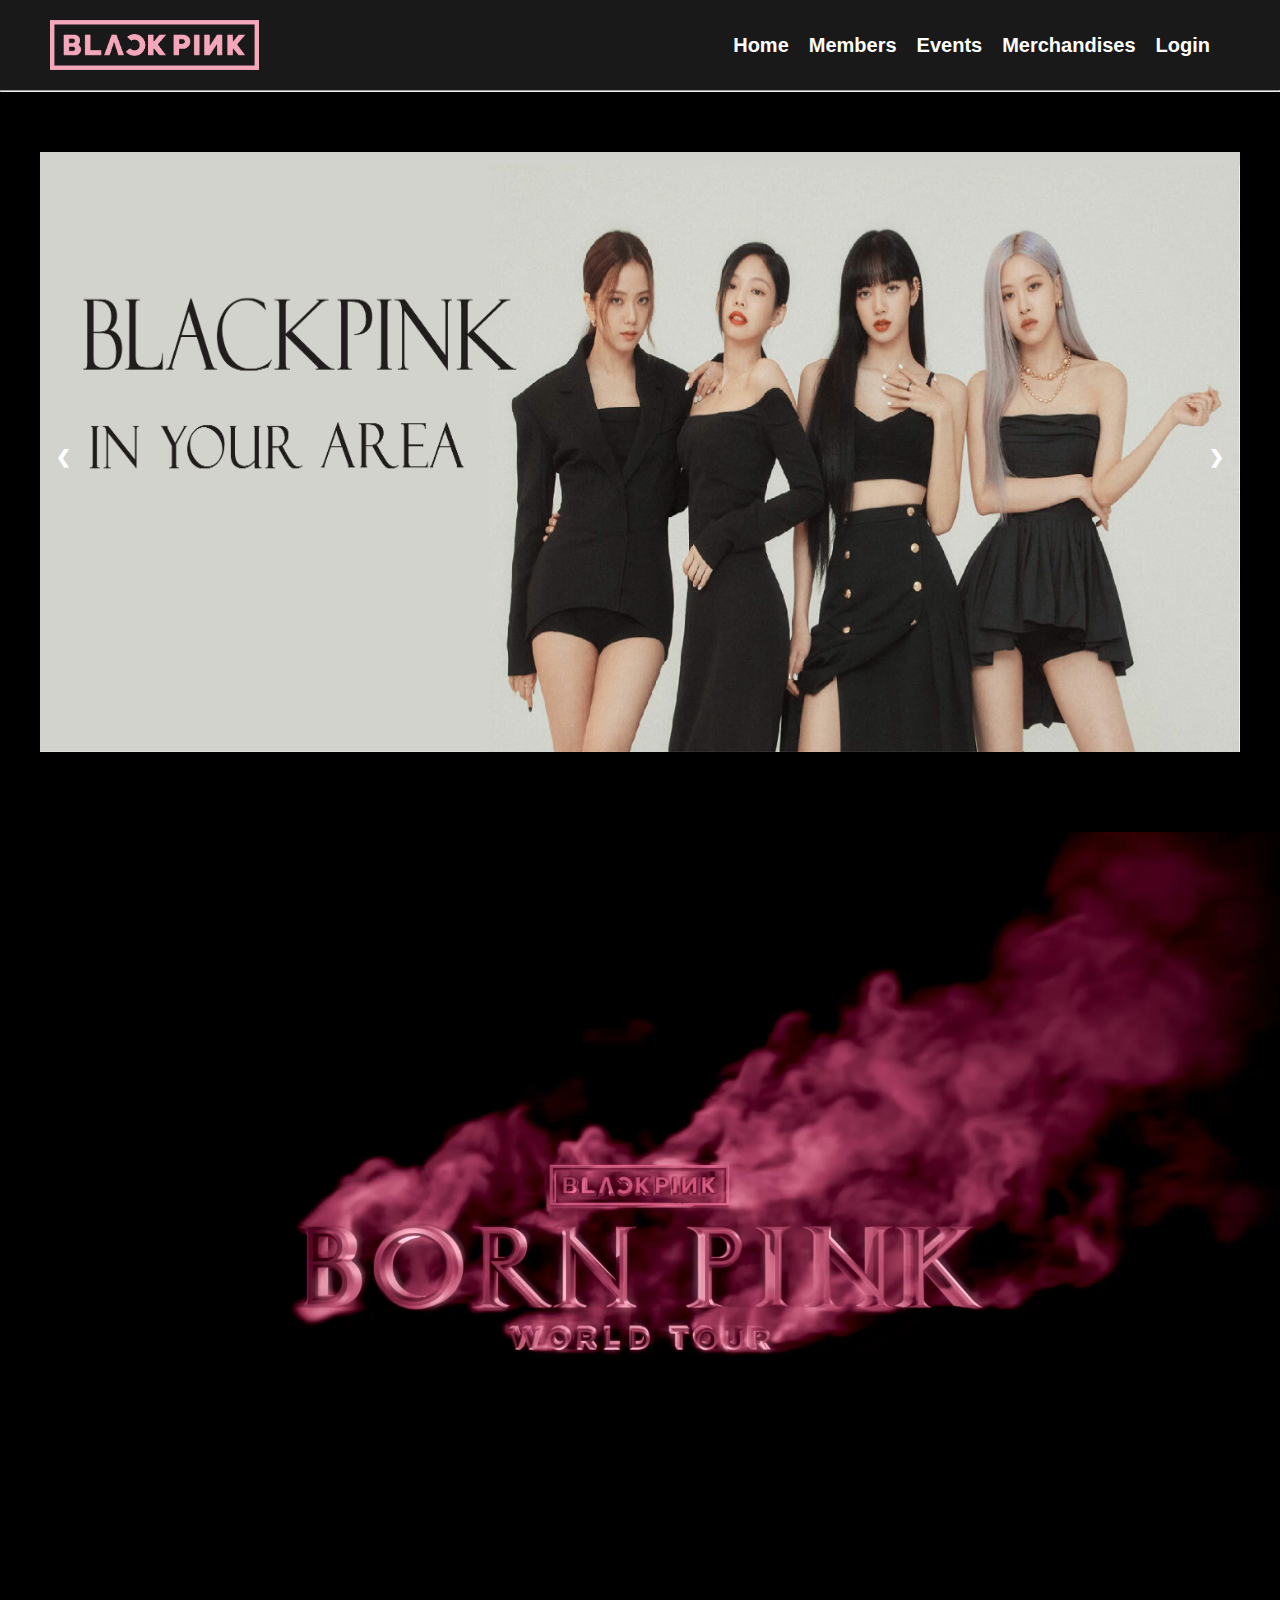
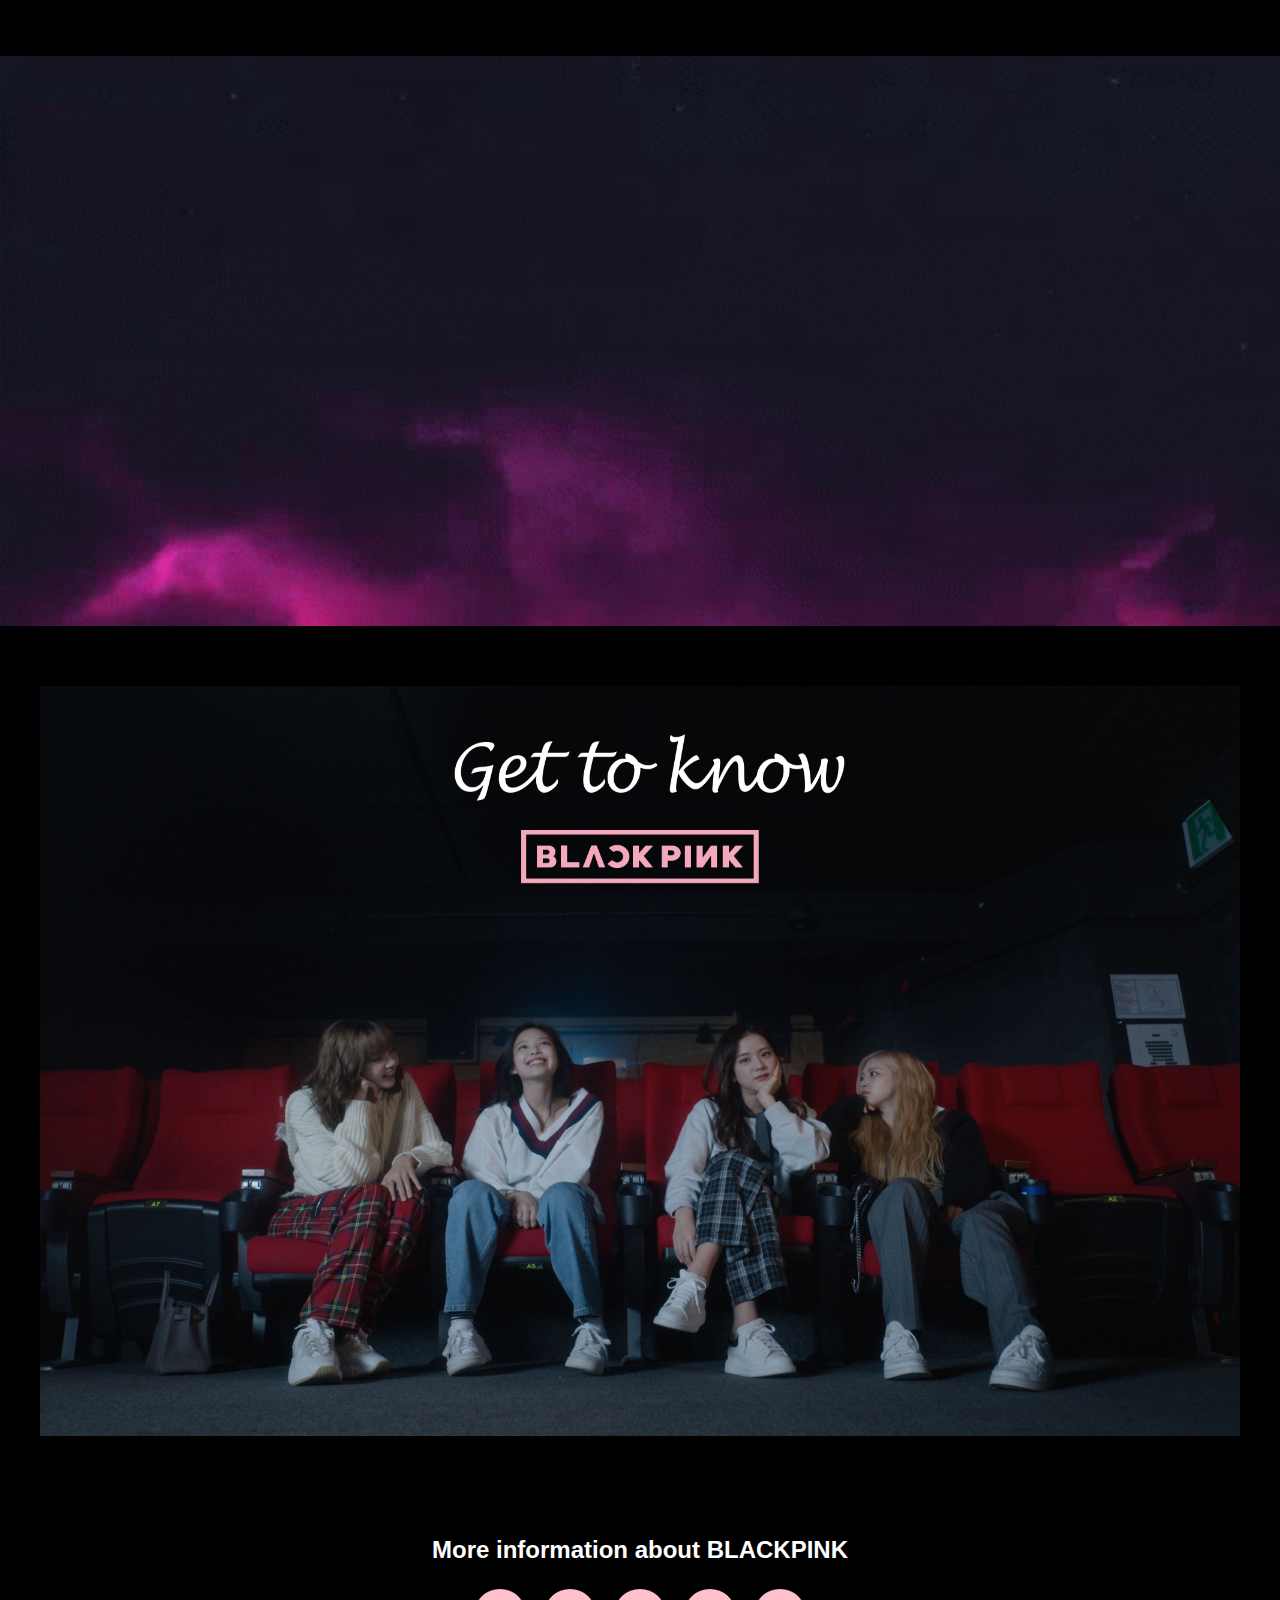
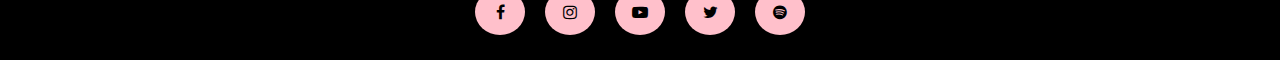
==== index.html @ c323af9d "blackpink website" ====
<!DOCTYPE html>
<html lang="en">
<head>
    <meta charset="UTF-8">
    <meta http-equiv="X-UA-Compatible" content="IE=edge">
    <meta name="viewport" content="width=device-width, initial-scale=1.0">
    <link rel="stylesheet" href="/styles.css">
    <link rel="stylesheet" href="https://cdnjs.cloudflare.com/ajax/libs/font-awesome/4.7.0/css/font-awesome.min.css">
    <link rel="stylesheet" href="/slideShow.css"> 
    <title>Blackpink</title>
</head>
<body>
    <nav class="navbar">
        <a href="/">
            <img class="logo" src="/images/blackpink-logo.png">
        </a>
        <div class="nav-container">
            <a class="nav-link" href="/">Home</a>
            <a class="nav-link" href="/members.html">Members</a>
            <a class="nav-link" href="/events.html">Events</a>
            <a class="nav-link" href="/merchandises.html">Merchandises</a>
            <a class="nav-link" href="/logIn.html">Login</a>
        </div>
    </nav>
    <hr>
    <section class = "video"> 
        <div class="slideshow-container">

            <div class="mySlides fade">
            
              <img src="photoGroupNew.jpg" alt="group photo" width = "1400px" height ="600px" style="width: 100%"> 
              
            </div>
            
            <div class="mySlides fade">
              
              <img src="shutdownBP.jpg" alt="group photo" width = "1400px" height ="600px" style="width: 100%;">
              
            </div>
            <div class="mySlides fade">
  
              <img src="Blackpink-Pink-Venom.jpg" alt="group photo" width = "1400px" height ="600px" style = "width: 100%;">
              
            </div>

            

            
            
            <span class="prev" onclick="plusSlides(-1)">❮</span>
            <span class="next" onclick="plusSlides(1)">❯</span>
            
            </div>
            <br>
                                                                                                                                      
    </section>
    <section class = "video">
        <a class="nav-link" href="/events.html">
        <video controls loop width = "2400px" height ="780px" autoplay><source src="BPworldTour.mp4" type ="video/mp4" alt="world tour video"></video>  
        </a>
    </section>

    <section class = "YTvideo">
        <iframe width="1000" height="500" src="https://www.youtube.com/embed/POe9SOEKotk" title="YouTube video player" frameborder="0" allow="accelerometer; autoplay; clipboard-write; encrypted-media; gyroscope; picture-in-picture" allowfullscreen></iframe>
    </section>

    <section class="video">
        <a class="nav-link" href="members.html">
        <img src="AboutBP.jpg" alt="picture of blackpink" width = "1700px" height ="750px" style="width: 100%;">
        </a>
    </section>

    <section class ="footer">
        <h2 class ="footer" > More information about BLACKPINK</h2>
    </section>
    <section class="icon">
        <a href="https://www.facebook.com/BLACKPINKOFFICIAL/" class="fa fa-facebook"></a>
        <a href="https://www.instagram.com/blackpinkofficial/?hl=en" class="fa fa-instagram"></a>
        <a href="https://www.youtube.com/channel/UCOmHUn--16B90oW2L6FRR3A/videos" class="fa fa-youtube-play"></a>
        <a href="https://twitter.com/BLACKPINK?ref_src=twsrc%5Egoogle%7Ctwcamp%5Eserp%7Ctwgr%5Eauthor" class="fa fa-twitter"></a>
        <a href="https://open.spotify.com/artist/41MozSoPIsD1dJM0CLPjZF" class="fa fa-spotify"></a>
    
    </section>
        
    </section>

    <script>
       
       
       slideIndex = 1;
        showSlides(slideIndex);

    function plusSlides(n) {
      showSlides(slideIndex += n);
    }

  
    function showSlides(n) {
      let i;
      let slides = document.getElementsByClassName("mySlides");
      let dots = document.getElementsByClassName("dot");
      if (n > slides.length) {slideIndex = 1}    
      if (n < 1) {slideIndex = slides.length}
      for (i = 0; i < slides.length; i++) {
        slides[i].style.display = "none";  
      }
      for (i = 0; i < dots.length; i++) {
        dots[i].className = dots[i].className.replace(" active", "");
      }
      slides[slideIndex-1].style.display = "block";  
      dots[slideIndex-1].className += " active";
      setTimeout(showSlides, 2000)
    }
       
        </script>
</body>
</html>
---- styles.css ----
* {
    margin: 0;
    padding: 0;
    box-sizing: border-box;
}

body {
    font-family: 'Roboto', sans-serif;
    background-color: black;
    color: white
}

section {
    margin-top: 20px;
    margin-bottom: 20px;
    padding: 0 40px;
}
/* #191919 */
.navbar {
  display: flex;
  justify-content: space-between;
  align-items: center;
  background-color: #191919 ;
  padding: 20px 50px;
  font-size: 15pt;
}

@media screen and (max-width: 390px) {
    .navbar {
        flex-direction: column;
    } 

    .navbar .logo {
        margin-bottom: 20px;
    }
}

.nav-link {
    color: white;
    font-weight: bold;
    text-decoration: none;
}

.nav-link:hover {
    color: pink;
}

.logo {
    height: 50px;
}

.nav-container {
    display: flex;
    gap: 20px;
    padding: 0 20px;
}

.hr {
    border: 2px solid;
    border-color: pink;
}

.video {
    width: 100%;
    height: 100%;
    padding-bottom: 20px;
    padding-top: 40px;
    display: flex;
    justify-content: center;
    align-items: center;
}

.YTvideo {
    width: 100%;
    height: 100%;
    padding-bottom: 20px;
    padding-top: 50px;
    display: flex;
    justify-content: center;
    align-items: center;
    background-image:url('aesthetic-pink.gif'); 
    background-repeat:repeat;
    background-size: cover;
}


.spacing {
    padding-bottom: 20px;
    padding-top: 40px;
    display: flex;

}

.footer {
    padding-top: 30px;
    padding-bottom: 10px;
    display: flex;
    justify-content: center;
    align-items: center;

}

.fa {
  padding: 15px;
  font-size: 50px;
  width: 50px;
  text-align: center;
  text-decoration: none;
  margin: 5px 10px;
  border-radius: 50%;
}

.fa:hover {
    opacity: 0.7;
}

.fa-facebook {
  background: pink;
  color: black;
}

.fa-instagram {
    background: pink;
    color: black;
  }

.fa-youtube-play {
    background: pink;
    color: black;
}

.fa-twitter {
    background: pink;
    color: black;
}

.fa-spotify {
    background: pink;
    color: black;
}

.head1 {
    display: flex;
    justify-content: center;
    align-items: center;
    font-size: 45pt;
    padding-top: 40px;
}

.icon {
    display: flex;
    justify-content: center;
    align-items: center;
    padding-top: 10px;
    margin-top: -30px;
}
---- slideShow.css ----
* {box-sizing: border-box}
.mySlides {display: none}
img {vertical-align: middle;}

/* Slideshow container */
.slideshow-container {
  max-width: 5000px;
  position: relative;
  margin: auto;
}

/* Next & previous buttons */
.prev, .next {
  cursor: pointer;
  position: absolute;
  top: 50%;
  width: auto;
  padding: 16px;
  margin-top: -22px;
  color: white;
  font-weight: bold;
  font-size: 18px;
  transition: 0.6s ease;
  border-radius: 0 3px 3px 0;
  user-select: none;
}

/* Position the "next button" to the right */
.next {
  right: 0;
  border-radius: 3px 0 0 3px;
}

/* On hover, add a black background color with a little bit see-through */
.prev:hover, .next:hover {
  background-color: pink;
}

/* Fading animation */
.fade {
  animation-name: fade;
  animation-duration: 1.5s;
}



@keyframes fade {
  from {opacity: .4} 
  to {opacity: 1}
}

/* On smaller screens, decrease text size */
@media only screen and (max-width: 300px) {
  .prev, .next,.text {font-size: 11px}
}
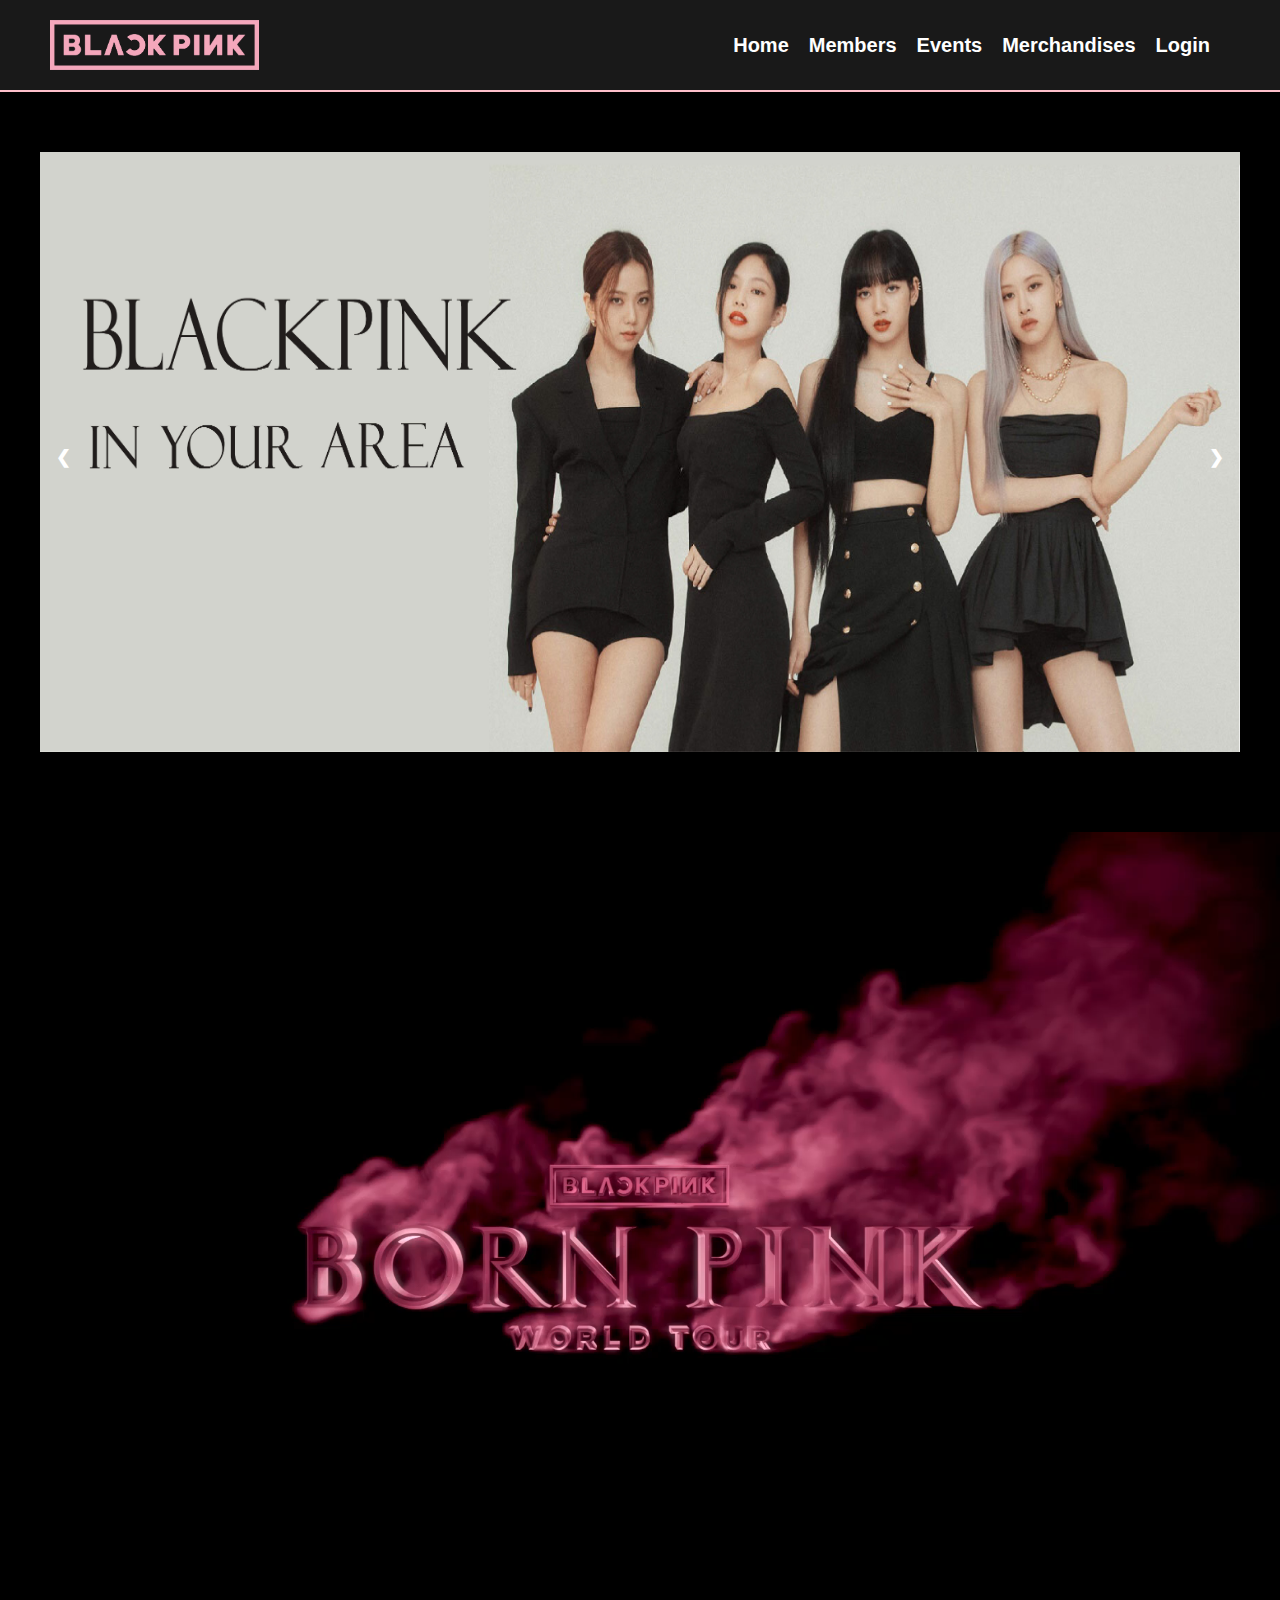
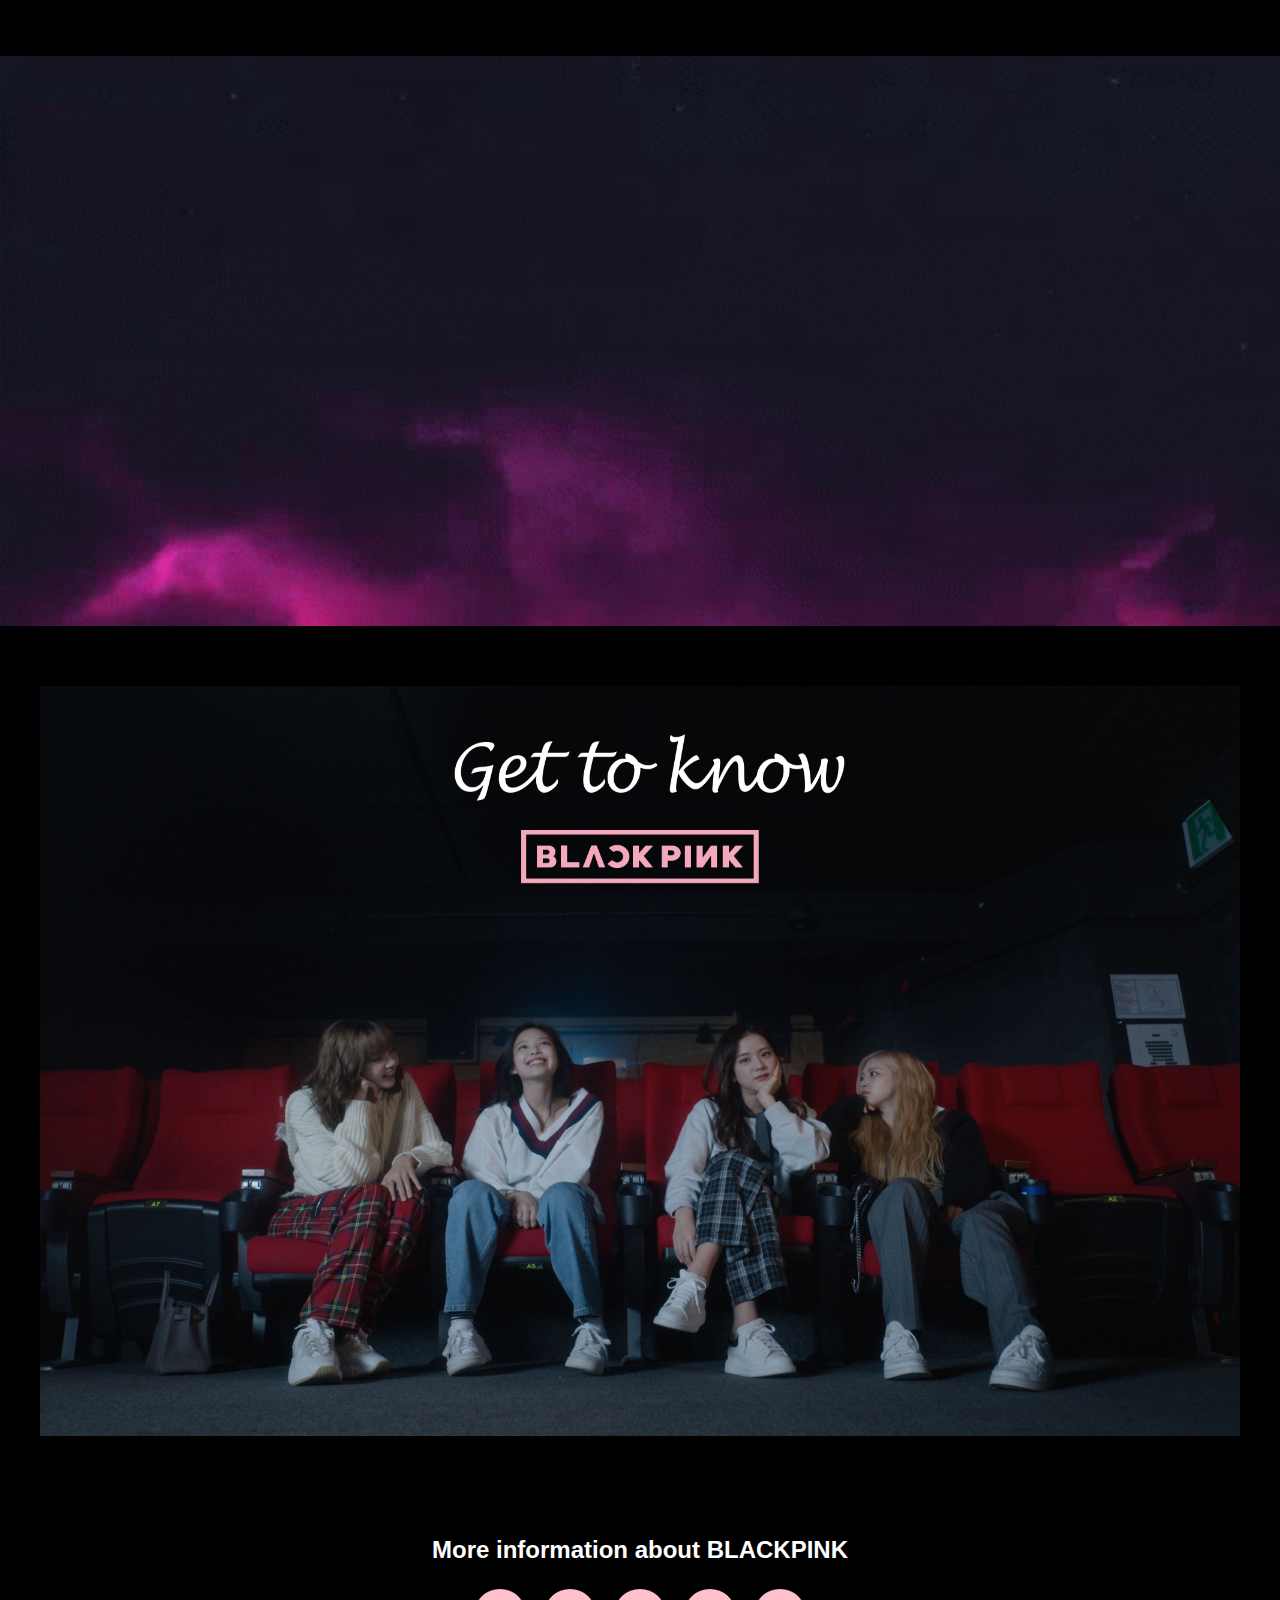
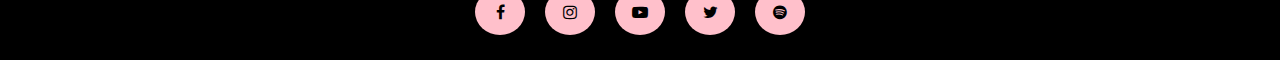
==== commit 7b8b1bef: "moved assets" ====
--- a/index.html
+++ b/index.html
@@ -22,13 +22,13 @@
             <a class="nav-link" href="/logIn.html">Login</a>
         </div>
     </nav>
-    <hr>
+    <hr color = "pink">
     <section class = "video"> 
         <div class="slideshow-container">
 
             <div class="mySlides fade">
             
-              <img src="photoGroupNew.jpg" alt="group photo" width = "1400px" height ="600px" style="width: 100%"> 
+              <img src="./Assets/photoGroupNew.jpg" alt="group photo" width = "1400px" height ="600px" style="width: 100%"> 
               
             </div>
             
@@ -42,14 +42,8 @@
               <img src="Blackpink-Pink-Venom.jpg" alt="group photo" width = "1400px" height ="600px" style = "width: 100%;">
               
             </div>
-
-            
-
-            
-            
             <span class="prev" onclick="plusSlides(-1)">❮</span>
             <span class="next" onclick="plusSlides(1)">❯</span>
-            
             </div>
             <br>
                                                                                                                                       
--- a/styles.css
+++ b/styles.css
@@ -24,17 +24,6 @@
   padding: 20px 50px;
   font-size: 15pt;
 }
-
-@media screen and (max-width: 390px) {
-    .navbar {
-        flex-direction: column;
-    } 
-
-    .navbar .logo {
-        margin-bottom: 20px;
-    }
-}
-
 .nav-link {
     color: white;
     font-weight: bold;
@@ -155,3 +144,10 @@
     margin-top: -30px;
 }
 
+
+
+
+
+
+
+
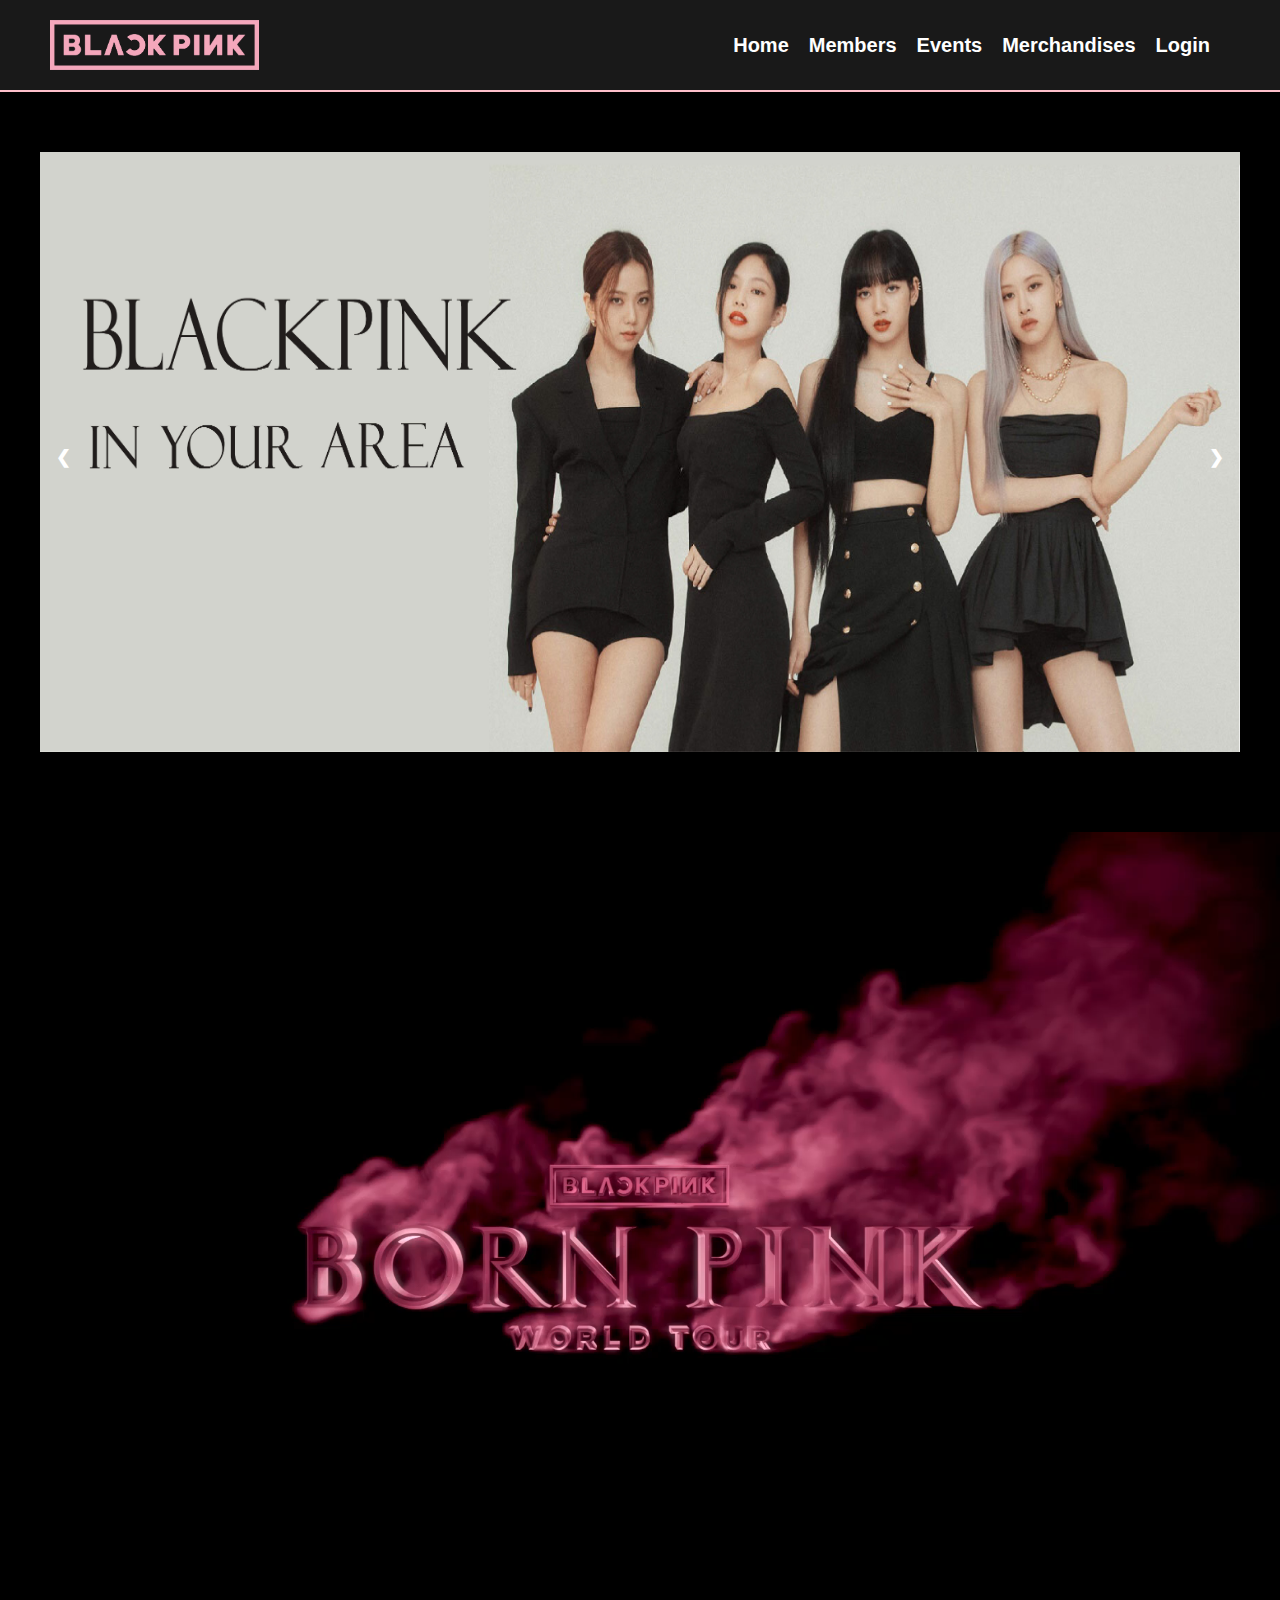
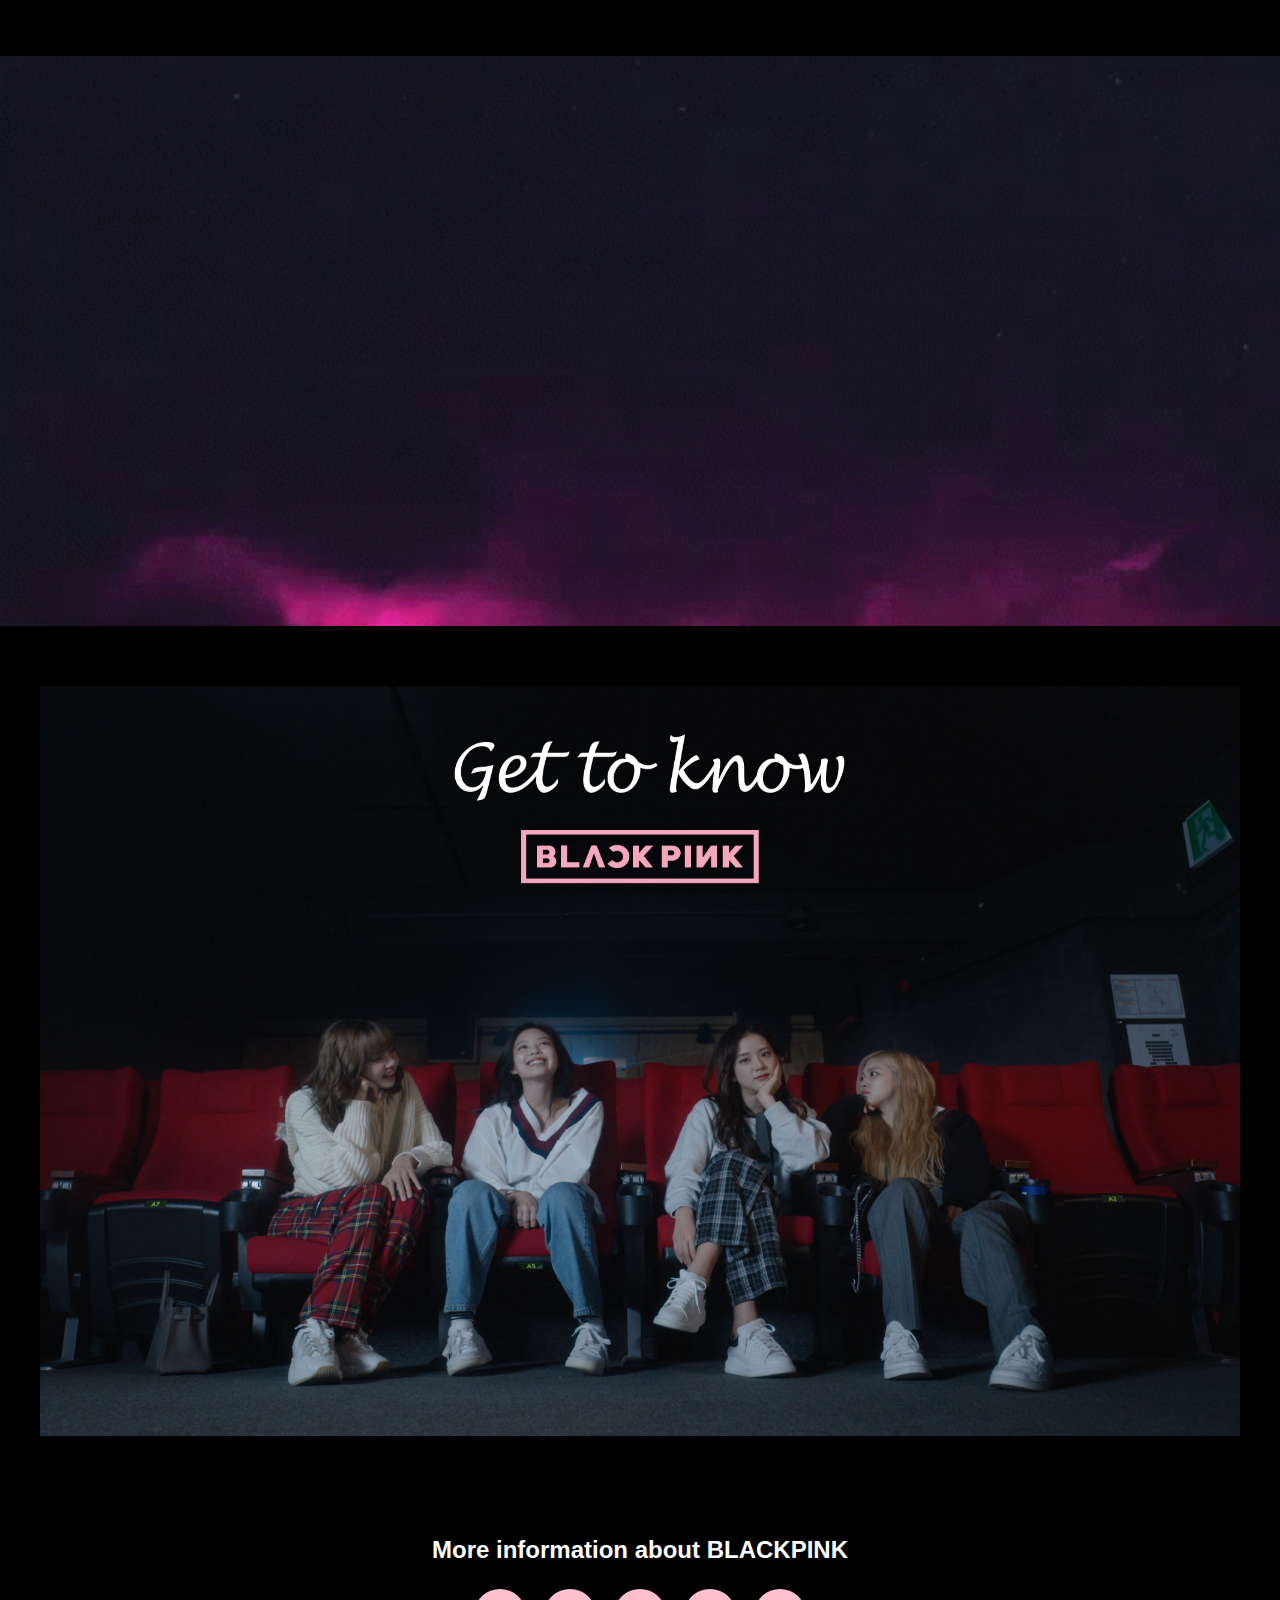
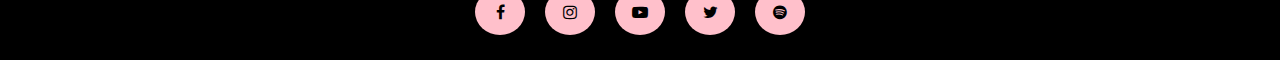
==== commit 6fc041da: "fixed" ====
--- a/index.html
+++ b/index.html
@@ -12,7 +12,7 @@
 <body>
     <nav class="navbar">
         <a href="/">
-            <img class="logo" src="/images/blackpink-logo.png">
+            <img class="logo" src="./Assets/blackpink-logo.png">
         </a>
         <div class="nav-container">
             <a class="nav-link" href="/">Home</a>
@@ -22,8 +22,8 @@
             <a class="nav-link" href="/logIn.html">Login</a>
         </div>
     </nav>
-    <hr color = "pink">
-    <section class = "video"> 
+    <hr color="pink">
+    <section class="video"> 
         <div class="slideshow-container">
 
             <div class="mySlides fade">
@@ -34,12 +34,12 @@
             
             <div class="mySlides fade">
               
-              <img src="shutdownBP.jpg" alt="group photo" width = "1400px" height ="600px" style="width: 100%;">
+              <img src="./Assets/shutdownBP.jpg" alt="group photo" width = "1400px" height ="600px" style="width: 100%;">
               
             </div>
             <div class="mySlides fade">
   
-              <img src="Blackpink-Pink-Venom.jpg" alt="group photo" width = "1400px" height ="600px" style = "width: 100%;">
+              <img src="./Assets/Blackpink-Pink-Venom.jpg" alt="group photo" width = "1400px" height ="600px" style = "width: 100%;">
               
             </div>
             <span class="prev" onclick="plusSlides(-1)">❮</span>
@@ -48,24 +48,24 @@
             <br>
                                                                                                                                       
     </section>
-    <section class = "video">
+    <section class="video">
         <a class="nav-link" href="/events.html">
-        <video controls loop width = "2400px" height ="780px" autoplay><source src="BPworldTour.mp4" type ="video/mp4" alt="world tour video"></video>  
+        <video controls loop width ="2400px" height="780px" autoplay><source src="./Assets/BPworldTour.mp4" type ="video/mp4" alt="world tour video"></video>  
         </a>
     </section>
 
-    <section class = "YTvideo">
+    <section class="YTvideo">
         <iframe width="1000" height="500" src="https://www.youtube.com/embed/POe9SOEKotk" title="YouTube video player" frameborder="0" allow="accelerometer; autoplay; clipboard-write; encrypted-media; gyroscope; picture-in-picture" allowfullscreen></iframe>
     </section>
 
     <section class="video">
         <a class="nav-link" href="members.html">
-        <img src="AboutBP.jpg" alt="picture of blackpink" width = "1700px" height ="750px" style="width: 100%;">
+        <img src="./Assets/AboutBP.jpg" alt="picture of blackpink" width="1700px" height="750px" style="width: 100%;">
         </a>
     </section>
 
-    <section class ="footer">
-        <h2 class ="footer" > More information about BLACKPINK</h2>
+    <section class="footer">
+        <h2 class="footer" > More information about BLACKPINK</h2>
     </section>
     <section class="icon">
         <a href="https://www.facebook.com/BLACKPINKOFFICIAL/" class="fa fa-facebook"></a>
--- a/styles.css
+++ b/styles.css
@@ -67,7 +67,7 @@
     display: flex;
     justify-content: center;
     align-items: center;
-    background-image:url('aesthetic-pink.gif'); 
+    background-image:url('./Assets/aesthetic-pink.gif'); 
     background-repeat:repeat;
     background-size: cover;
 }
@@ -144,10 +144,148 @@
     margin-top: -30px;
 }
 
-
-
-
-
-
-
-
+@media screen and (max-width: 390px) {
+    .navbar {
+        flex-direction: column;
+    } 
+
+    .navbar .logo {
+        margin-bottom: 20px;
+    }
+
+    .nav-container {
+        display: flex;
+        flex-direction: column;
+        align-items: center;
+    }
+
+    .promote{
+        
+        flex-direction: column;
+
+    }
+    .side{
+        margin-bottom: 20px;
+    }
+
+}
+
+
+
+
+
+
+
+
+
+
+
+
+
+
+
+
+
+
+
+
+
+
+
+
+
+
+
+
+
+
+
+
+
+
+
+
+
+
+
+
+
+
+
+
+
+
+
+
+
+
+
+
+
+
+
+
+
+
+
+
+
+
+
+
+
+
+
+
+
+
+
+
+
+
+
+
+
+
+
+
+
+
+
+
+
+
+
+
+
+
+
+
+
+
+
+
+
+
+
+
+
+
+
+
+
+
+
+
+
+
+
+
+
+
+
+
+
+
+
+
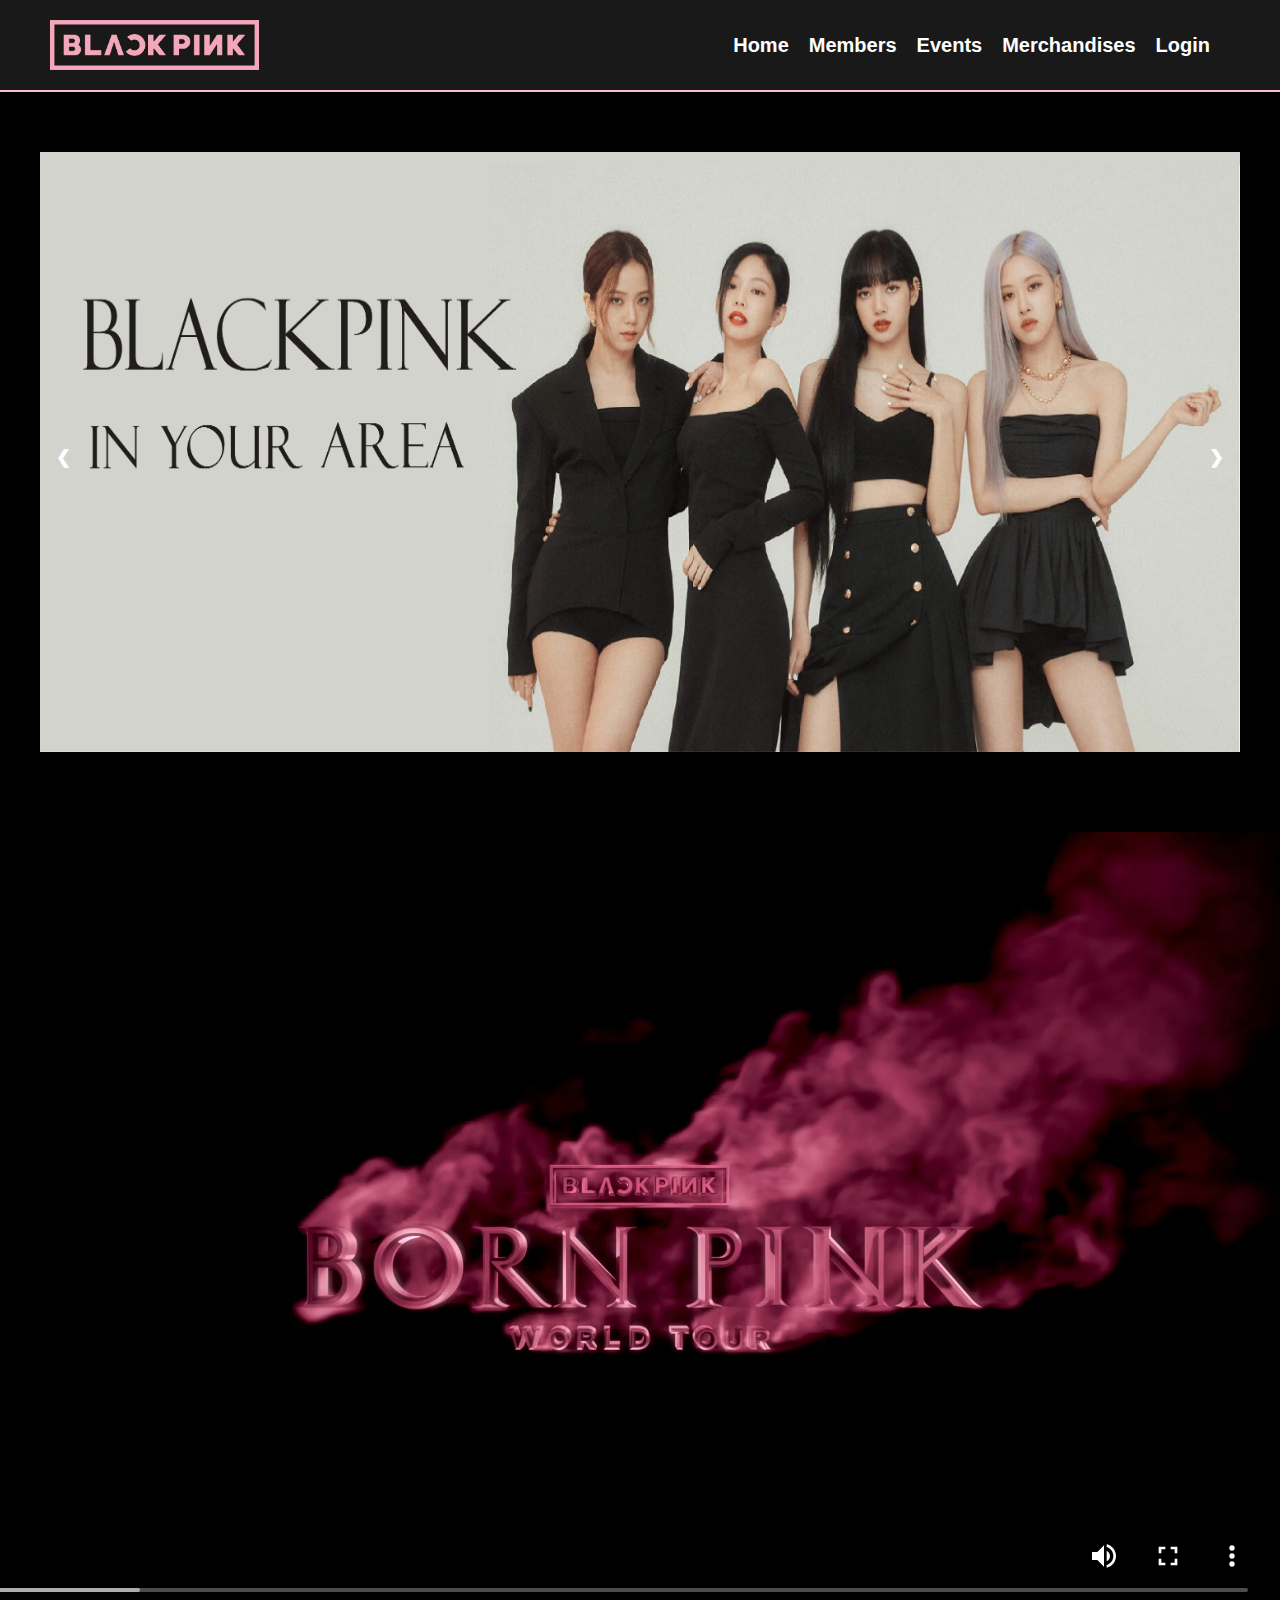
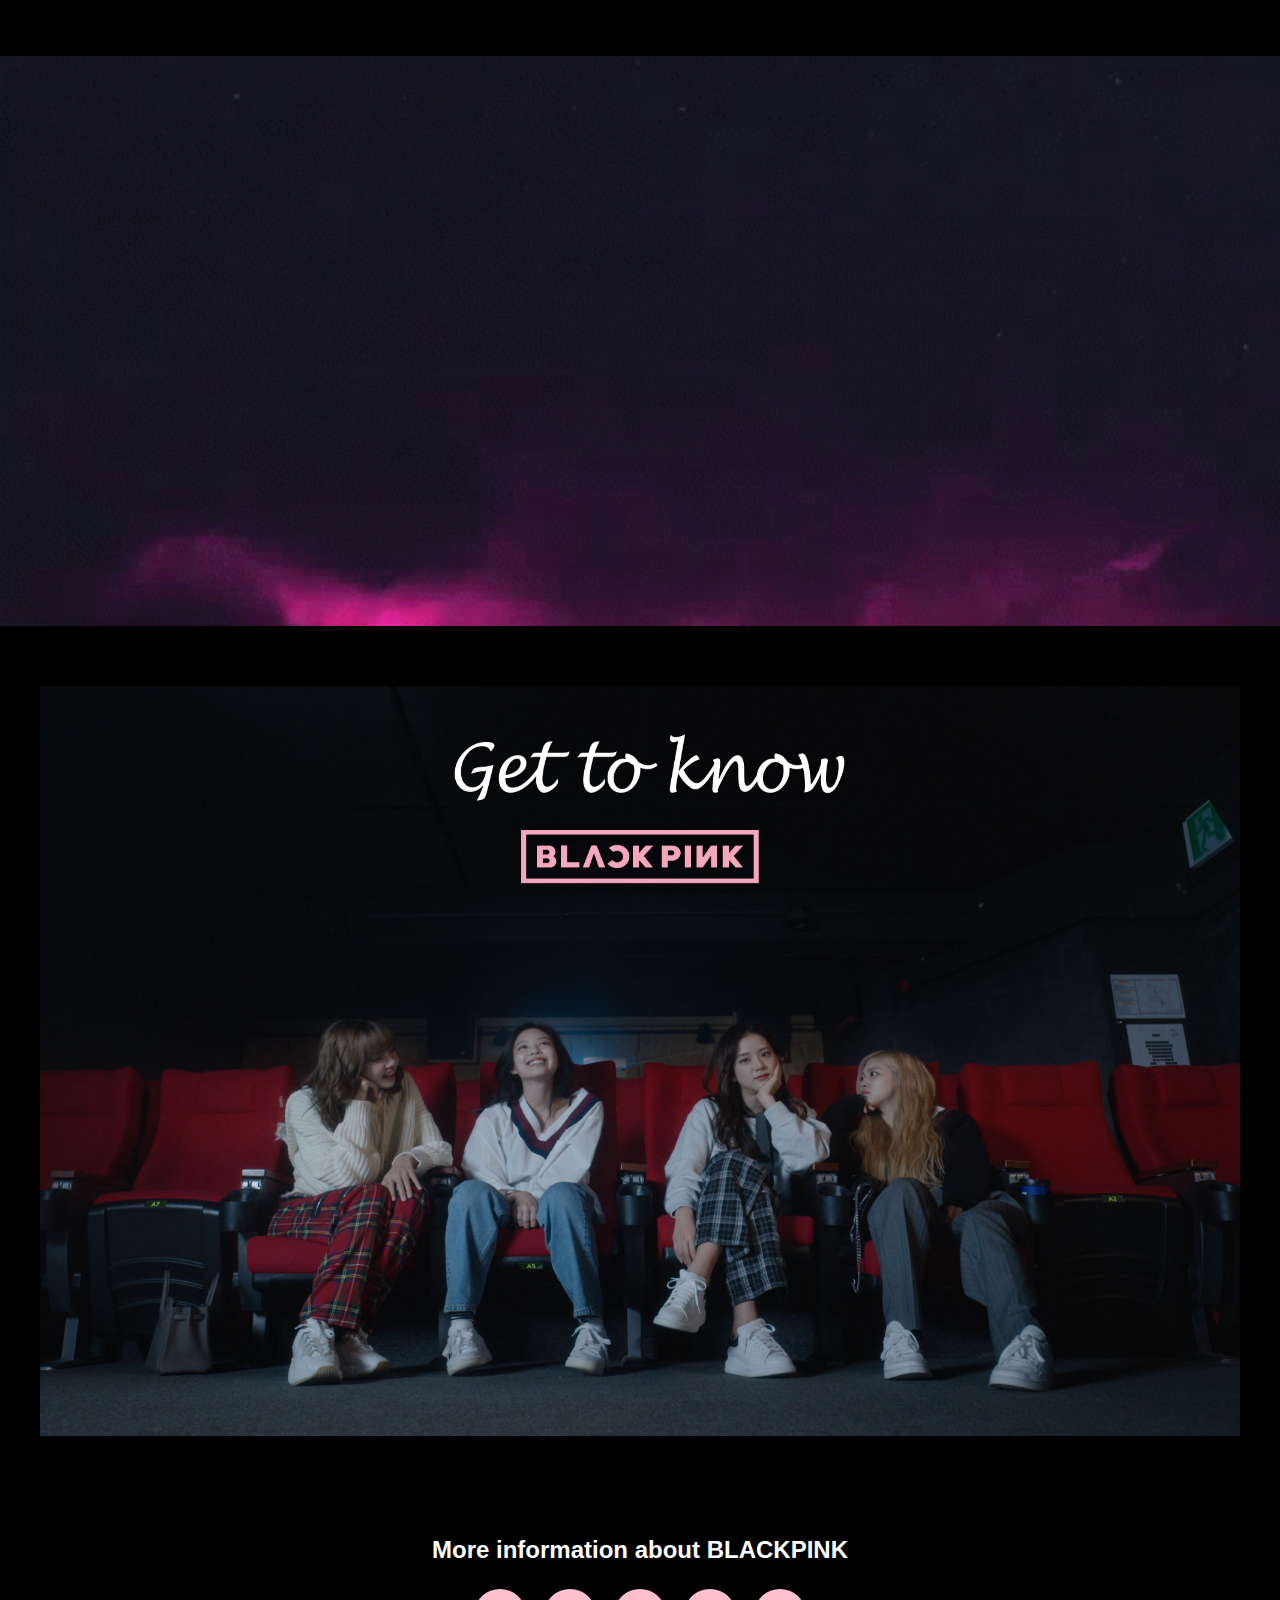
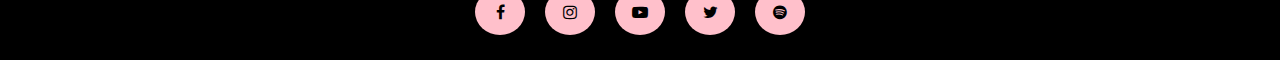
==== commit 32f4b89d: "fixed media screen" ====
--- a/index.html
+++ b/index.html
@@ -23,7 +23,7 @@
         </div>
     </nav>
     <hr color="pink">
-    <section class="video"> 
+    <section class="slide"> 
         <div class="slideshow-container">
 
             <div class="mySlides fade">
@@ -58,7 +58,7 @@
         <iframe width="1000" height="500" src="https://www.youtube.com/embed/POe9SOEKotk" title="YouTube video player" frameborder="0" allow="accelerometer; autoplay; clipboard-write; encrypted-media; gyroscope; picture-in-picture" allowfullscreen></iframe>
     </section>
 
-    <section class="video">
+    <section class="members">
         <a class="nav-link" href="members.html">
         <img src="./Assets/AboutBP.jpg" alt="picture of blackpink" width="1700px" height="750px" style="width: 100%;">
         </a>
--- a/styles.css
+++ b/styles.css
@@ -72,12 +72,32 @@
     background-size: cover;
 }
 
+.slide{
+    width: 100%;
+    height: 100%;
+    padding-bottom: 20px;
+    padding-top: 40px;
+    display: flex;
+    justify-content: center;
+    align-items: center;
+    
+}
 
 .spacing {
     padding-bottom: 20px;
     padding-top: 40px;
     display: flex;
 
+}
+
+.members{
+    width: 100%;
+    height: 100%;
+    padding-bottom: 20px;
+    padding-top: 40px;
+    display: flex;
+    justify-content: center;
+    align-items: center;
 }
 
 .footer {
@@ -159,6 +179,10 @@
         align-items: center;
     }
 
+
+
+
+
     .promote{
         
         flex-direction: column;
@@ -168,124 +192,142 @@
         margin-bottom: 20px;
     }
 
-}
-
-
-
-
-
-
-
-
-
-
-
-
-
-
-
-
-
-
-
-
-
-
-
-
-
-
-
-
-
-
-
-
-
-
-
-
-
-
-
-
-
-
-
-
-
-
-
-
-
-
-
-
-
-
-
-
-
-
-
-
-
-
-
-
-
-
-
-
-
-
-
-
-
-
-
-
-
-
-
-
-
-
-
-
-
-
-
-
-
-
-
-
-
-
-
-
-
-
-
-
-
-
-
-
-
-
-
-
-
-
-
-
-
-
-
-
-
-
-
-
+    .YTvideo {
+        width: 100%;
+        height: 100%;
+    }
+
+    
+    
+    .video {
+        
+        
+        
+        
+    }
+    .footer {
+        padding-bottom: 15px;
+        font-size: 12pt;
+    }
+
+}
+
+
+
+
+
+
+
+
+
+
+
+
+
+
+
+
+
+
+
+
+
+
+
+
+
+
+
+
+
+
+
+
+
+
+
+
+
+
+
+
+
+
+
+
+
+
+
+
+
+
+
+
+
+
+
+
+
+
+
+
+
+
+
+
+
+
+
+
+
+
+
+
+
+
+
+
+
+
+
+
+
+
+
+
+
+
+
+
+
+
+
+
+
+
+
+
+
+
+
+
+
+
+
+
+
+
+
+
+
+
+
+
+
+
+
+
+
+
+
+
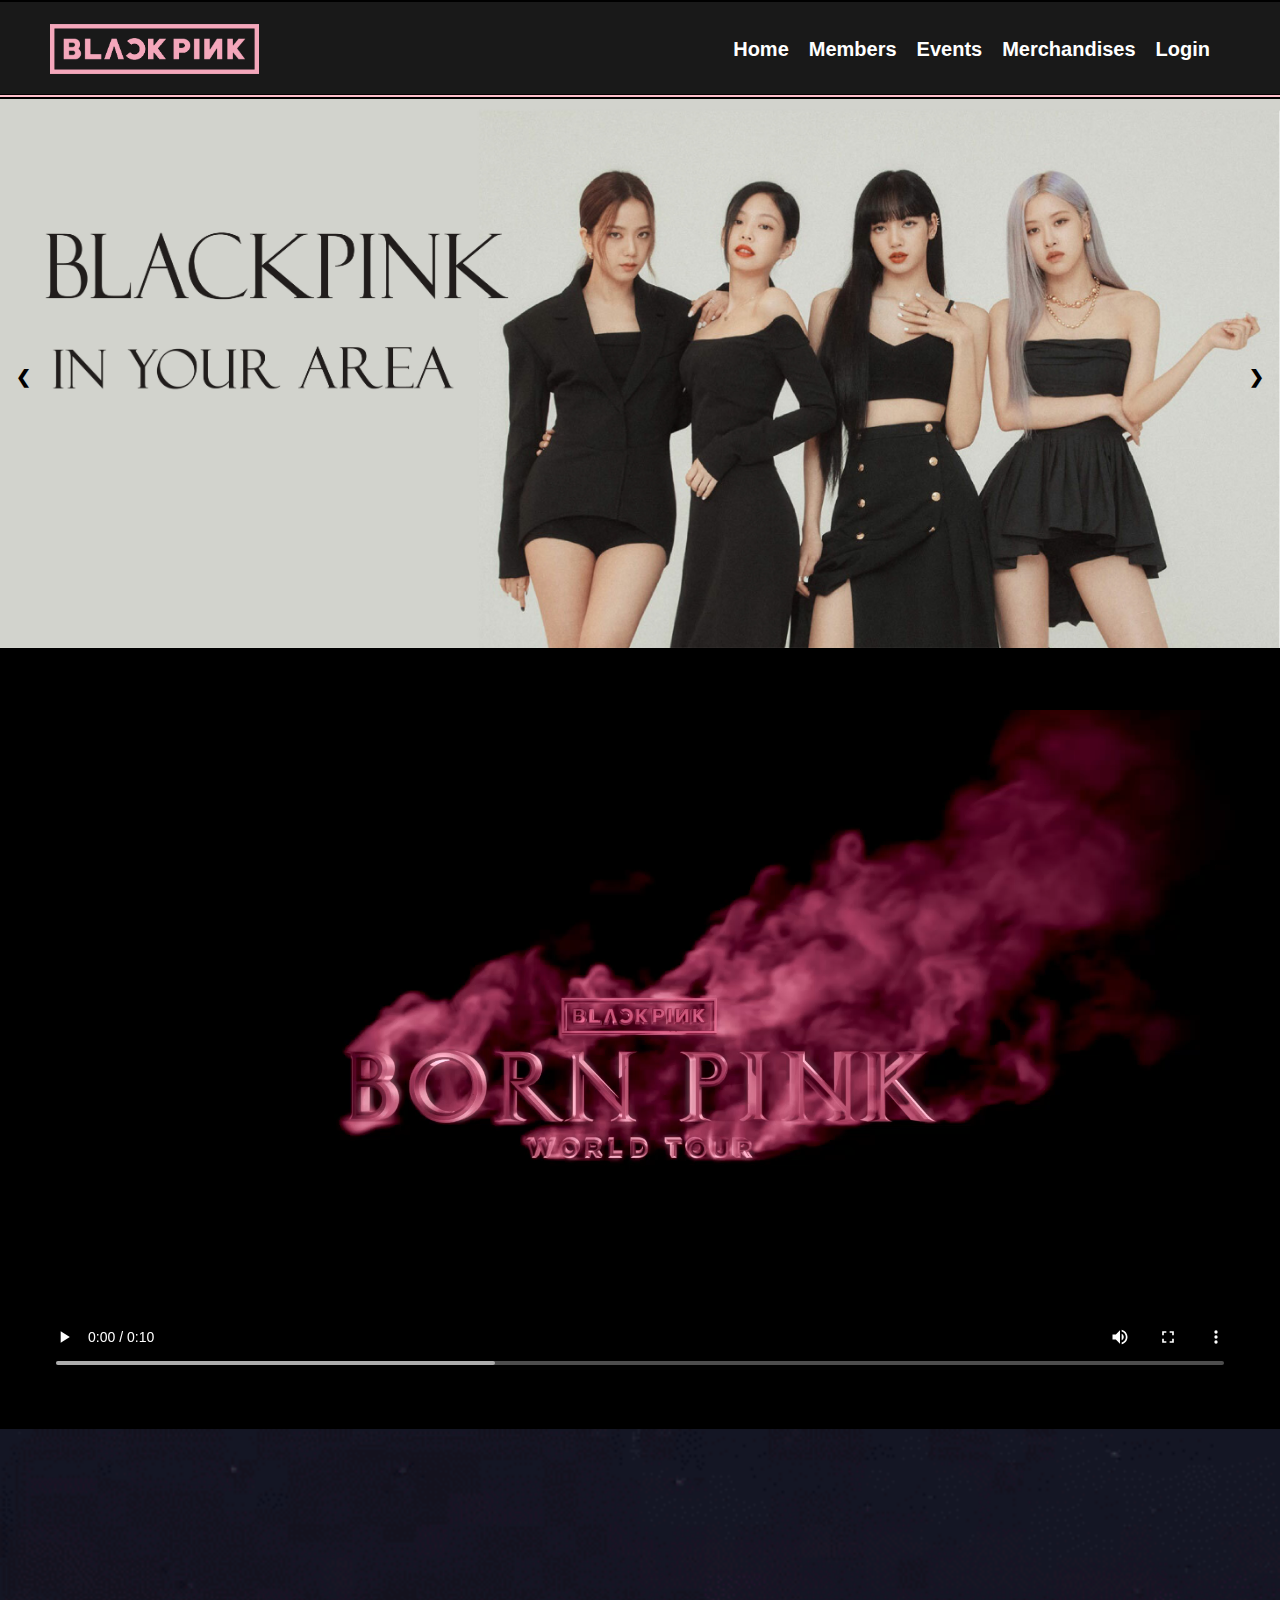
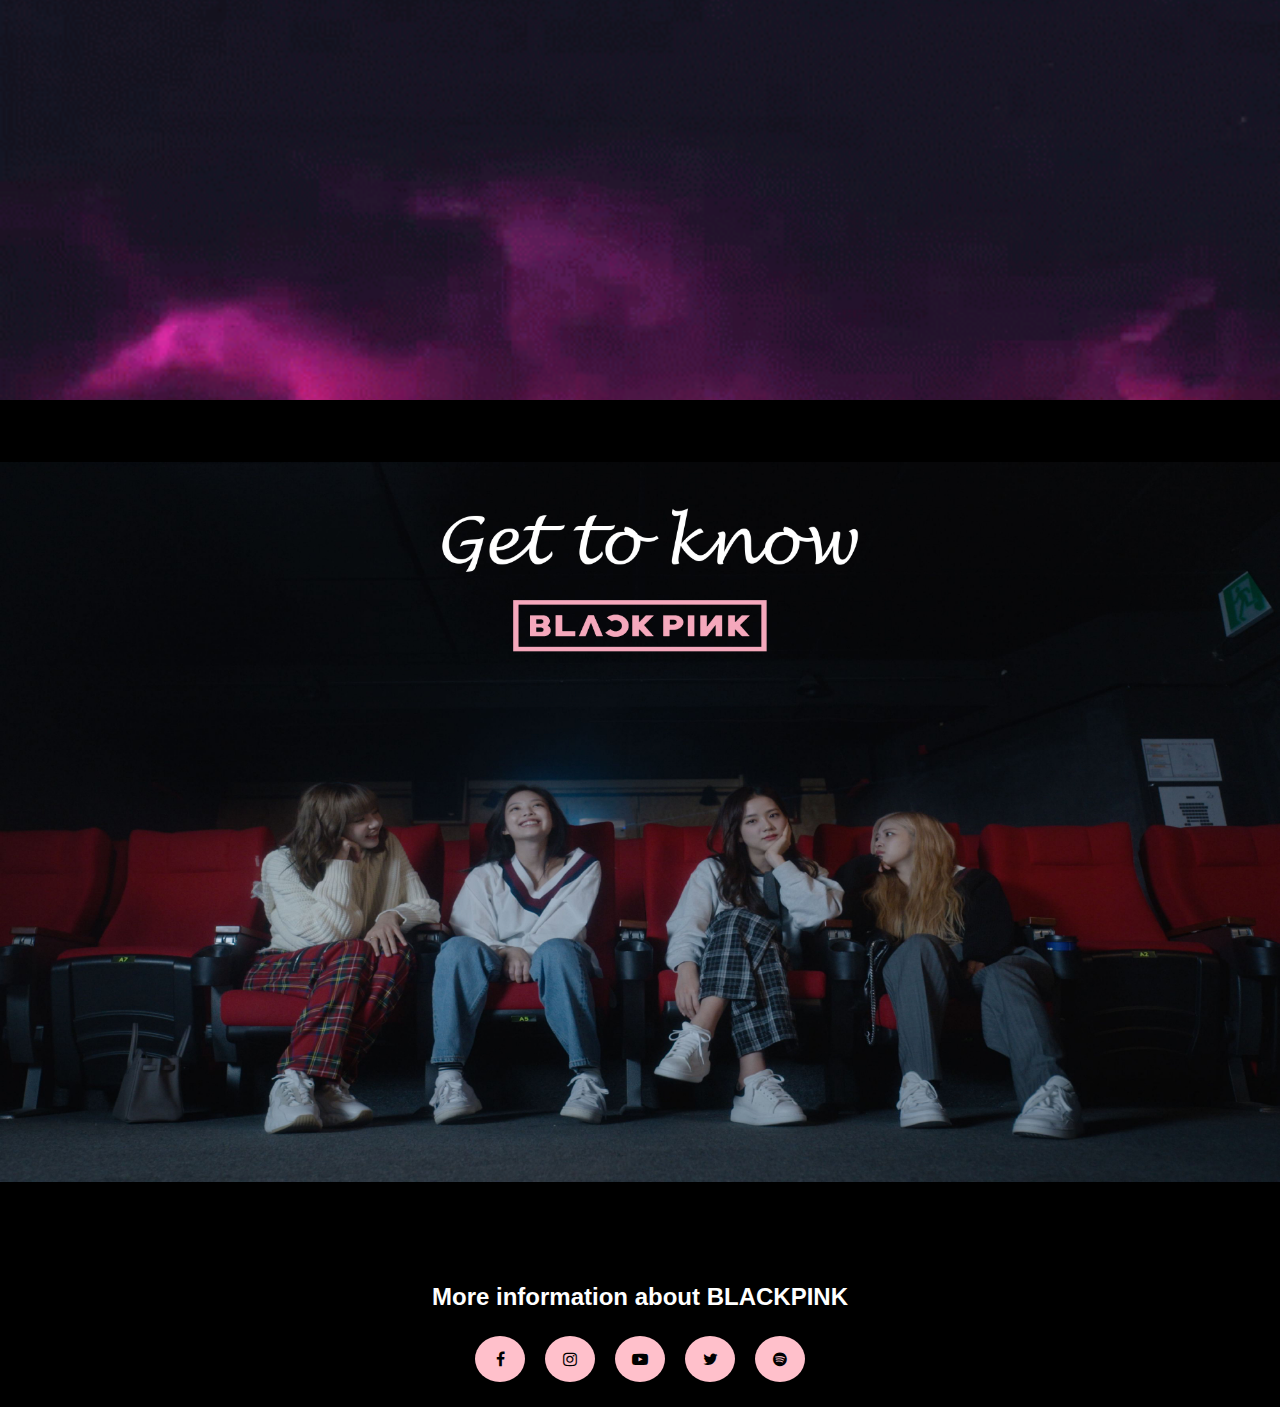
==== commit 221acfc6: "fixed image media screen" ====
--- a/index.html
+++ b/index.html
@@ -28,18 +28,18 @@
 
             <div class="mySlides fade">
             
-              <img src="./Assets/photoGroupNew.jpg" alt="group photo" width = "1400px" height ="600px" style="width: 100%"> 
+              <img src="./Assets/photoGroupNew.jpg" alt="group photo" width = "1400px" height ="600px" style="width: 100%; height: 100%;"> 
               
             </div>
             
             <div class="mySlides fade">
               
-              <img src="./Assets/shutdownBP.jpg" alt="group photo" width = "1400px" height ="600px" style="width: 100%;">
+              <img src="./Assets/shutdownBP.jpg" alt="group photo" width = "1400px" height ="600px" style="width: 100%; height: 100%;">
               
             </div>
             <div class="mySlides fade">
   
-              <img src="./Assets/Blackpink-Pink-Venom.jpg" alt="group photo" width = "1400px" height ="600px" style = "width: 100%;">
+              <img src="./Assets/Blackpink-Pink-Venom.jpg" alt="group photo" width="1400px" height="600px" style = "width: 100%; height: 100%;">
               
             </div>
             <span class="prev" onclick="plusSlides(-1)">❮</span>
@@ -50,7 +50,7 @@
     </section>
     <section class="video">
         <a class="nav-link" href="/events.html">
-        <video controls loop width ="2400px" height="780px" autoplay><source src="./Assets/BPworldTour.mp4" type ="video/mp4" alt="world tour video"></video>  
+        <video controls loop width ="100%" height="100%" autoplay><source src="./Assets/BPworldTour.mp4" type ="video/mp4" alt="world tour video"></video>  
         </a>
     </section>
 
@@ -60,7 +60,7 @@
 
     <section class="members">
         <a class="nav-link" href="members.html">
-        <img src="./Assets/AboutBP.jpg" alt="picture of blackpink" width="1700px" height="750px" style="width: 100%;">
+        <img src="./Assets/AboutBP.jpg" alt="picture of blackpink" width="1700px" height="750px" style="width: 100%; height: 100%;">
         </a>
     </section>
 
--- a/styles.css
+++ b/styles.css
@@ -1,5 +1,6 @@
 * {
     margin: 0;
+    margin-top: 1px;
     padding: 0;
     box-sizing: border-box;
 }
@@ -45,8 +46,9 @@
 }
 
 .hr {
-    border: 2px solid;
+    border-top: 2px solid;
     border-color: pink;
+    
 }
 
 .video {
@@ -75,11 +77,11 @@
 .slide{
     width: 100%;
     height: 100%;
-    padding-bottom: 20px;
-    padding-top: 40px;
-    display: flex;
-    justify-content: center;
-    align-items: center;
+    display: flex;
+    justify-content: center;
+    align-items: center;
+    padding: 0;
+    margin-top: 0;
     
 }
 
@@ -98,6 +100,8 @@
     display: flex;
     justify-content: center;
     align-items: center;
+    padding-left: 0;
+    padding-right: 0;
 }
 
 .footer {
@@ -179,6 +183,19 @@
         align-items: center;
     }
 
+    .slide{
+        object-fit: cover;
+    }
+
+    .members{
+        padding-top: 10px;
+    }
+
+    .video{
+        padding-top: 0;
+        padding-bottom: 0;
+    }
+
 
 
 
@@ -192,142 +209,146 @@
         margin-bottom: 20px;
     }
 
-    .YTvideo {
+    iframe{
         width: 100%;
         height: 100%;
-    }
-
+
+    }
     
-    
-    .video {
-        
-        
-        
-        
-    }
+    .icon{
+        padding-top: 0;
+    }
+            
     .footer {
+        padding-top: 0;
         padding-bottom: 15px;
         font-size: 12pt;
     }
 
-}
-
-
-
-
-
-
-
-
-
-
-
-
-
-
-
-
-
-
-
-
-
-
-
-
-
-
-
-
-
-
-
-
-
-
-
-
-
-
-
-
-
-
-
-
-
-
-
-
-
-
-
-
-
-
-
-
-
-
-
-
-
-
-
-
-
-
-
-
-
-
-
-
-
-
-
-
-
-
-
-
-
-
-
-
-
-
-
-
-
-
-
-
-
-
-
-
-
-
-
-
-
-
-
-
-
-
-
-
-
-
-
-
-
-
-
-
-
-
-
-
+    .slideshow-container{
+        object-fit: cover;
+        height: 50%;
+    }
+
+
+}
+
+
+
+
+
+
+
+
+
+
+
+
+
+
+
+
+
+
+
+
+
+
+
+
+
+
+
+
+
+
+
+
+
+
+
+
+
+
+
+
+
+
+
+
+
+
+
+
+
+
+
+
+
+
+
+
+
+
+
+
+
+
+
+
+
+
+
+
+
+
+
+
+
+
+
+
+
+
+
+
+
+
+
+
+
+
+
+
+
+
+
+
+
+
+
+
+
+
+
+
+
+
+
+
+
+
+
+
+
+
+
+
+
+
+
+
+
+
+
+
--- a/slideShow.css
+++ b/slideShow.css
@@ -2,14 +2,13 @@
 .mySlides {display: none}
 img {vertical-align: middle;}
 
-/* Slideshow container */
 .slideshow-container {
   max-width: 5000px;
   position: relative;
   margin: auto;
 }
 
-/* Next & previous buttons */
+
 .prev, .next {
   cursor: pointer;
   position: absolute;
@@ -17,7 +16,7 @@
   width: auto;
   padding: 16px;
   margin-top: -22px;
-  color: white;
+  color: black;
   font-weight: bold;
   font-size: 18px;
   transition: 0.6s ease;
@@ -25,24 +24,20 @@
   user-select: none;
 }
 
-/* Position the "next button" to the right */
+
 .next {
   right: 0;
   border-radius: 3px 0 0 3px;
 }
 
-/* On hover, add a black background color with a little bit see-through */
 .prev:hover, .next:hover {
   background-color: pink;
 }
 
-/* Fading animation */
 .fade {
   animation-name: fade;
   animation-duration: 1.5s;
 }
-
-
 
 @keyframes fade {
   from {opacity: .4} 
@@ -50,6 +45,6 @@
 }
 
 /* On smaller screens, decrease text size */
-@media only screen and (max-width: 300px) {
-  .prev, .next,.text {font-size: 11px}
+@media screen and (max-width: 400px){
+  
 }